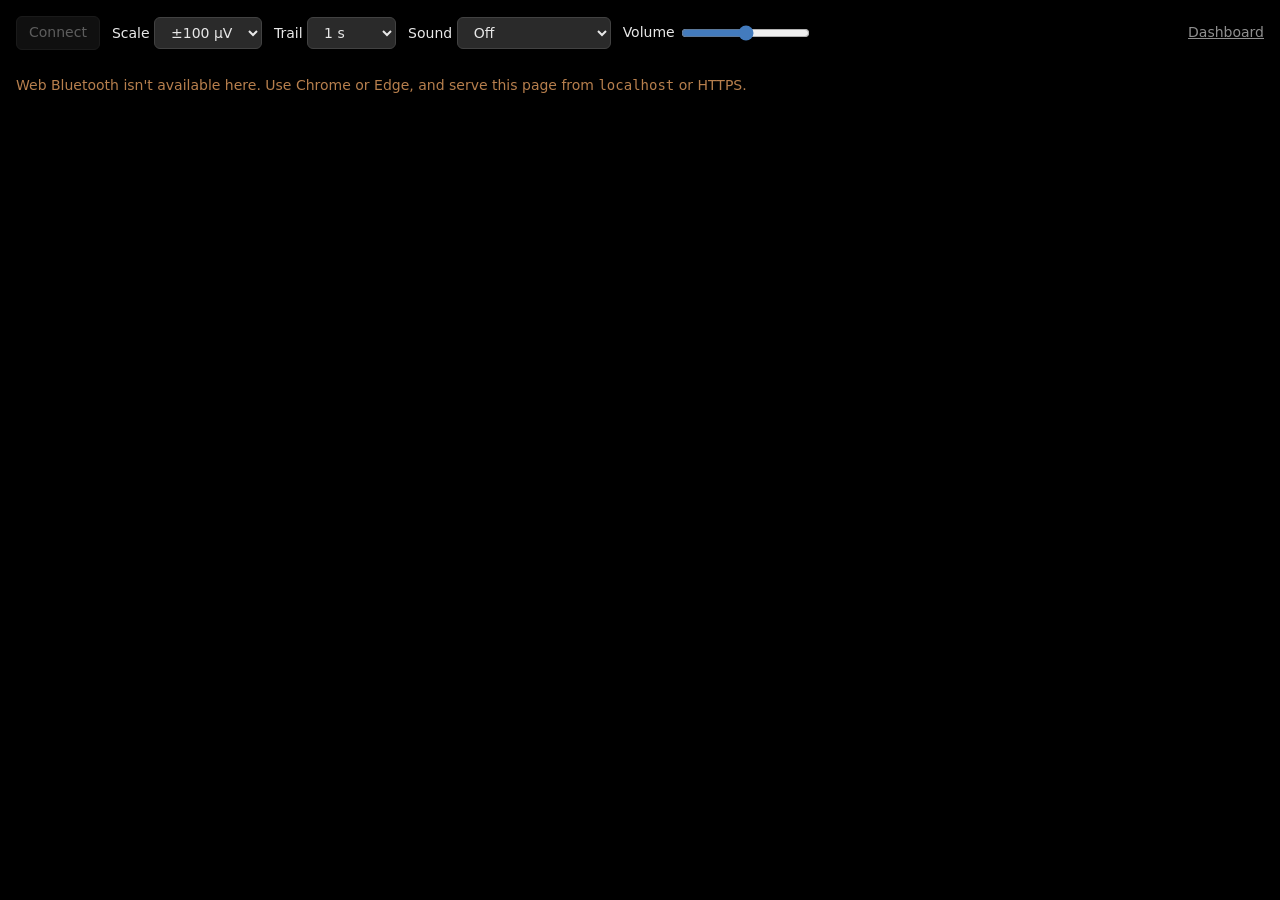
==== bineural.html @ 8e7e1dcd "Add Bineural page with x-y plots and stereo sonification Move the dashboard to dashboard.html and ma" ====
<!doctype html>
<html lang="en">
<head>
  <meta charset="utf-8">
  <meta name="viewport" content="width=device-width, initial-scale=1">
  <title>Bineural</title>
  <link rel="stylesheet" href="style.css">
  <style>
    /* The plots fill the space below the header, centred both ways. */
    body {
      background: #000;
      display: flex;
      flex-direction: column;
      min-height: 100vh;
      box-sizing: border-box;
    }

    .xy {
      flex: 1;
      display: flex;
      flex-wrap: wrap;
      justify-content: center;
      align-content: center;
      align-items: center;
      gap: 24px;
    }

    .xy figure {
      margin: 0;
      width: min(100%, 46vw, 72vh);
    }

    .xy canvas {
      display: block;
      width: 100%;
      aspect-ratio: 1;
      background: #000;
    }

    header a { color: var(--muted); margin-left: auto; }
    header label[hidden] { display: none; }
    #volume { accent-color: var(--accent); vertical-align: middle; }

    @media (max-width: 720px) {
      .xy figure { width: 100%; }
    }
  </style>
</head>
<body>
  <header>
    <button id="connect">Connect</button>
    <label>
      Scale
      <select id="scale">
        <option value="50">±50 µV</option>
        <option value="100" selected>±100 µV</option>
        <option value="200">±200 µV</option>
        <option value="500">±500 µV</option>
      </select>
    </label>
    <label>
      Trail
      <select id="trail">
        <option value="0.25">0.25 s</option>
        <option value="0.5">0.5 s</option>
        <option value="1" selected>1 s</option>
        <option value="2">2 s</option>
      </select>
    </label>
    <label>
      Sound
      <select id="sound">
        <option value="off">Off</option>
        <option value="audify">Audification</option>
        <option value="shift">Frequency shift</option>
      </select>
    </label>
    <label id="pitch-control" hidden>
      Pitch
      <select id="pitch">
        <option value="55">55 Hz</option>
        <option value="110" selected>110 Hz</option>
        <option value="220">220 Hz</option>
      </select>
    </label>
    <label id="shift-control" hidden>
      Shift
      <select id="shift">
        <option value="100">+100 Hz</option>
        <option value="200" selected>+200 Hz</option>
        <option value="400">+400 Hz</option>
        <option value="800">+800 Hz</option>
      </select>
    </label>
    <label>
      Volume
      <input type="range" id="volume" min="0" max="1" step="0.01" value="0.5">
    </label>
    <a href="dashboard.html">Dashboard</a>
  </header>

  <p id="unsupported" hidden>
    Web Bluetooth isn't available here. Use Chrome or Edge, and serve this page from
    <code>localhost</code> or HTTPS.
  </p>

  <main class="xy">
    <figure>
      <canvas id="left-plot" role="img" aria-label="Left hemisphere: AF7 (x) against TP9 (y)"></canvas>
    </figure>
    <figure>
      <canvas id="right-plot" role="img" aria-label="Right hemisphere: AF8 (x) against TP10 (y)"></canvas>
    </figure>
  </main>

  <script type="module" src="bineural.js"></script>
</body>
</html>
---- style.css ----
:root {
  --bg: #141414;
  --fg: #e8e8e8;
  --muted: #8f8f8f;
  --grid: #2a2a2a;
  --accent: #437bbd;
  --warn: #b77f4d;
  --bad: #b8555b;
  color-scheme: dark;
}

body {
  margin: 0;
  padding: 16px;
  background: var(--bg);
  color: var(--fg);
  font: 14px/1.4 system-ui, sans-serif;
}

header {
  display: flex;
  flex-wrap: wrap;
  align-items: center;
  gap: 12px;
  margin-bottom: 12px;
}

h1 {
  font-size: 18px;
  margin: 0 8px 0 0;
}

button, select {
  font: inherit;
  color: var(--fg);
  background: var(--grid);
  border: 1px solid #424242;
  border-radius: 6px;
  padding: 6px 12px;
  cursor: pointer;
}

button:hover:not(:disabled) { border-color: var(--accent); }
button:disabled { opacity: 0.4; cursor: default; }

#status { color: var(--muted); }

#unsupported { color: var(--warn); }

header input[type='checkbox'] { accent-color: var(--accent); }

/* Gaze calibration: full-screen targets at the far left, centre and far right. */
#cue-overlay {
  position: fixed;
  inset: 0;
  z-index: 10;
  background: var(--bg);
}

#cue-overlay[hidden] { display: none; }

.cue-dot {
  position: absolute;
  top: 50%;
  width: 20px;
  height: 20px;
  margin: -10px 0 0 -10px;
  border: 2px solid #424242;
  border-radius: 50%; /* no transition: the dot must jump exactly when the cue is logged */
}

.cue-dot[data-at='left'] { left: 34px; }
.cue-dot[data-at='centre'] { left: 50%; }
.cue-dot[data-at='right'] { left: calc(100% - 34px); }

.cue-dot.active {
  background: var(--accent);
  border-color: var(--accent);
  transform: scale(1.4);
}

#cue-text {
  position: absolute;
  top: calc(50% + 48px);
  width: 100%;
  margin: 0;
  text-align: center;
  font-size: 18px;
}

.cue-hint {
  position: absolute;
  bottom: 24px;
  width: 100%;
  margin: 0;
  text-align: center;
  color: var(--muted);
}

.q-good { color: var(--fg); }
.q-fair { color: var(--warn); }
.q-poor { color: var(--bad); }

#eeg {
  display: block;
  width: 100%;
  height: 60vh;
  min-height: 320px;
  background: #0d0d0d;
  border-radius: 8px;
}

/* Plot with the electrode chart to its right; readouts and band chart in a row below the plot. */
main {
  display: grid;
  grid-template-columns: minmax(0, 1fr) auto;
  gap: 12px 16px;
}

.panels {
  grid-column: 1;
  grid-row: 2;
  display: flex;
  flex-wrap: wrap;
  align-items: flex-start;
  gap: 16px 48px;
}

.panels #bands { flex: 1 1 360px; min-width: 0; }

#bands h2 {
  margin: 0 0 4px;
  font-size: 12px;
  font-weight: 500;
  color: var(--muted);
}

#band-chart {
  display: block;
  width: 100%;
  height: 220px;
}

.readouts {
  display: flex;
  flex-direction: column;
  align-items: flex-start;
  gap: 12px;
}

#montage {
  margin: 0;
  width: clamp(320px, 60vh, 45vw);
  align-self: center;
}

#montage svg { display: block; width: 100%; height: auto; }

/* Eyes sit in the second row, under the electrode chart. */
#eyes {
  grid-column: 2;
  grid-row: 2;
  justify-self: center;
  width: min(100%, 320px);
  margin: 0;
}

#eyes svg { display: block; width: 100%; height: auto; }

/* Line art matching the electrode chart: outline like the head, iris like an empty site. */
#eyes .eye-outline { fill: none; stroke: #424242; stroke-width: 2.5; }
#eyes .iris { fill: #1e1e1e; stroke: #424242; stroke-width: 1.8; }
#eyes .pupil { fill: #424242; }
#eyes .gaze { transition: transform 120ms ease-out; }

/* Blinks squash each eye about its centre (animated from app.js). */
#eyes .eye {
  transform-box: fill-box;
  transform-origin: center;
}

@media (max-width: 720px) {
  main { grid-template-columns: minmax(0, 1fr); }
  #montage { width: 100%; max-width: 420px; justify-self: center; }
  #eyes, .panels { grid-column: auto; grid-row: auto; }
}

#montage .head { fill: none; stroke: #424242; stroke-width: 1.5; }
#montage .ring { fill: none; stroke: var(--grid); stroke-dasharray: 3 3; }
#montage .site { fill: #1e1e1e; stroke: #424242; }
#montage .site-label { fill: var(--muted); font-size: 6.5px; }
#montage .ref { fill: #1e1e1e; stroke: var(--fg); stroke-dasharray: 2 1.5; }
#montage .muse-label { fill: #0d0d0d; font-size: 6.5px; font-weight: 700; }

#stats {
  border-collapse: collapse;
  font-variant-numeric: tabular-nums;
}

#stats th, #stats td {
  padding: 4px 16px 4px 0;
  text-align: left;
}

#stats th { color: var(--muted); font-weight: 500; }

#telemetry {
  display: grid;
  grid-template-columns: max-content 1fr;
  gap: 4px 16px;
  font-variant-numeric: tabular-nums;
}

#telemetry dt { color: var(--muted); }
#telemetry dd { margin: 0; }
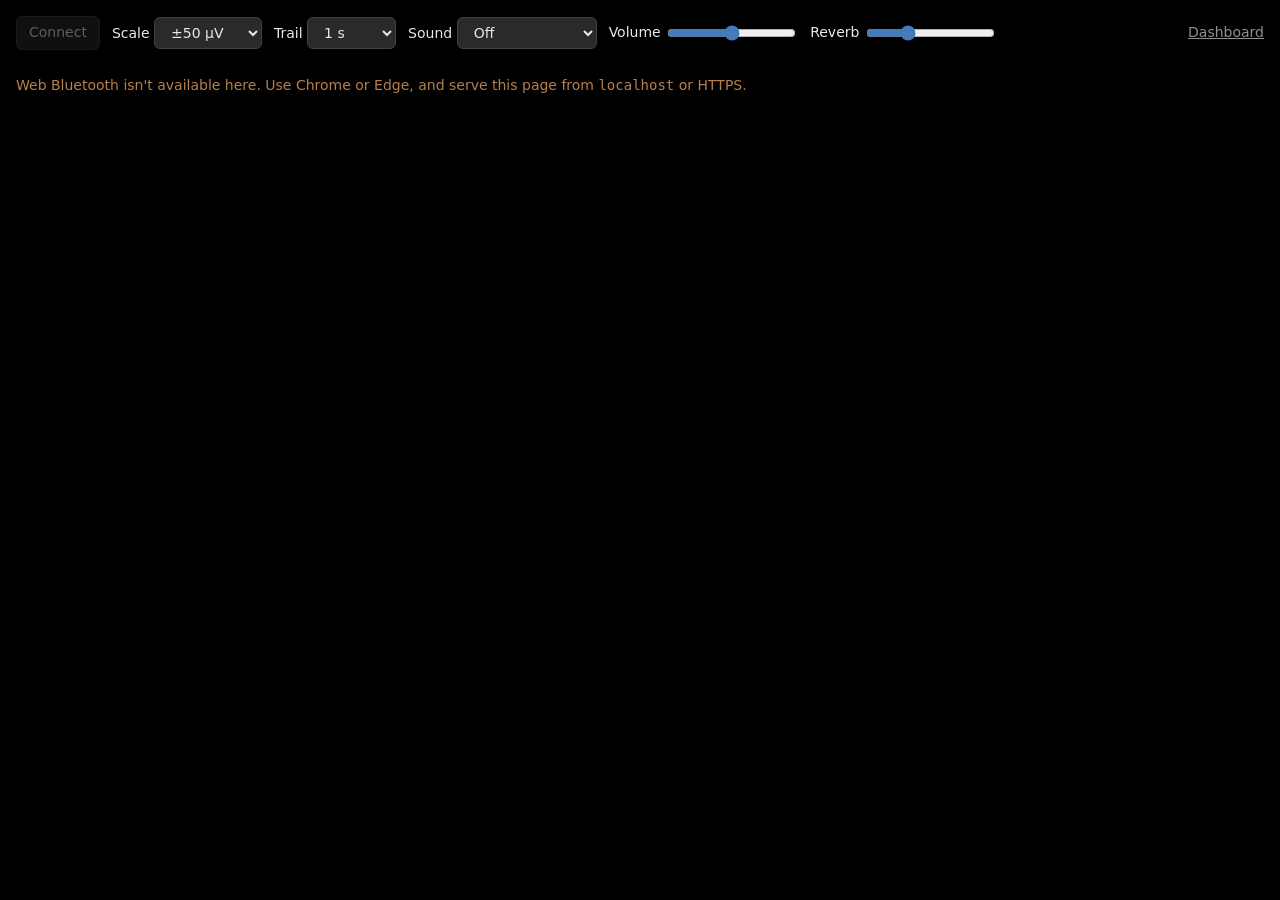
==== commit 5d1982ef: "Rework Bineural sound modes around the x-y trace Sound modes are now Granular, Layered shift and Spe" ====
--- a/bineural.html
+++ b/bineural.html
@@ -39,7 +39,7 @@
 
     header a { color: var(--muted); margin-left: auto; }
     header label[hidden] { display: none; }
-    #volume { accent-color: var(--accent); vertical-align: middle; }
+    #volume, #reverb { accent-color: var(--accent); vertical-align: middle; }
 
     @media (max-width: 720px) {
       .xy figure { width: 100%; }
@@ -52,8 +52,8 @@
     <label>
       Scale
       <select id="scale">
-        <option value="50">±50 µV</option>
-        <option value="100" selected>±100 µV</option>
+        <option value="50" selected>±50 µV</option>
+        <option value="100">±100 µV</option>
         <option value="200">±200 µV</option>
         <option value="500">±500 µV</option>
       </select>
@@ -71,30 +71,35 @@
       Sound
       <select id="sound">
         <option value="off">Off</option>
-        <option value="audify">Audification</option>
-        <option value="shift">Frequency shift</option>
+        <option value="granular">Granular</option>
+        <option value="layers">Layered shift</option>
+        <option value="spectral">Spectral map</option>
       </select>
     </label>
-    <label id="pitch-control" hidden>
-      Pitch
-      <select id="pitch">
-        <option value="55">55 Hz</option>
-        <option value="110" selected>110 Hz</option>
-        <option value="220">220 Hz</option>
+    <label id="speed-control" hidden>
+      Speed
+      <select id="speed">
+        <option value="25">×25</option>
+        <option value="50" selected>×50</option>
+        <option value="100">×100</option>
       </select>
     </label>
-    <label id="shift-control" hidden>
-      Shift
-      <select id="shift">
-        <option value="100">+100 Hz</option>
-        <option value="200" selected>+200 Hz</option>
-        <option value="400">+400 Hz</option>
-        <option value="800">+800 Hz</option>
+    <label id="crush-control" hidden><input type="checkbox" id="crush"> Bitcrush</label>
+    <label id="range-control" hidden>
+      Range
+      <select id="range">
+        <option value="1760">55 Hz – 1.8 kHz</option>
+        <option value="3520">55 Hz – 3.5 kHz</option>
+        <option value="7040" selected>55 Hz – 7 kHz</option>
       </select>
     </label>
     <label>
       Volume
       <input type="range" id="volume" min="0" max="1" step="0.01" value="0.5">
+    </label>
+    <label>
+      Reverb
+      <input type="range" id="reverb" min="0" max="1" step="0.01" value="0.3">
     </label>
     <a href="dashboard.html">Dashboard</a>
   </header>
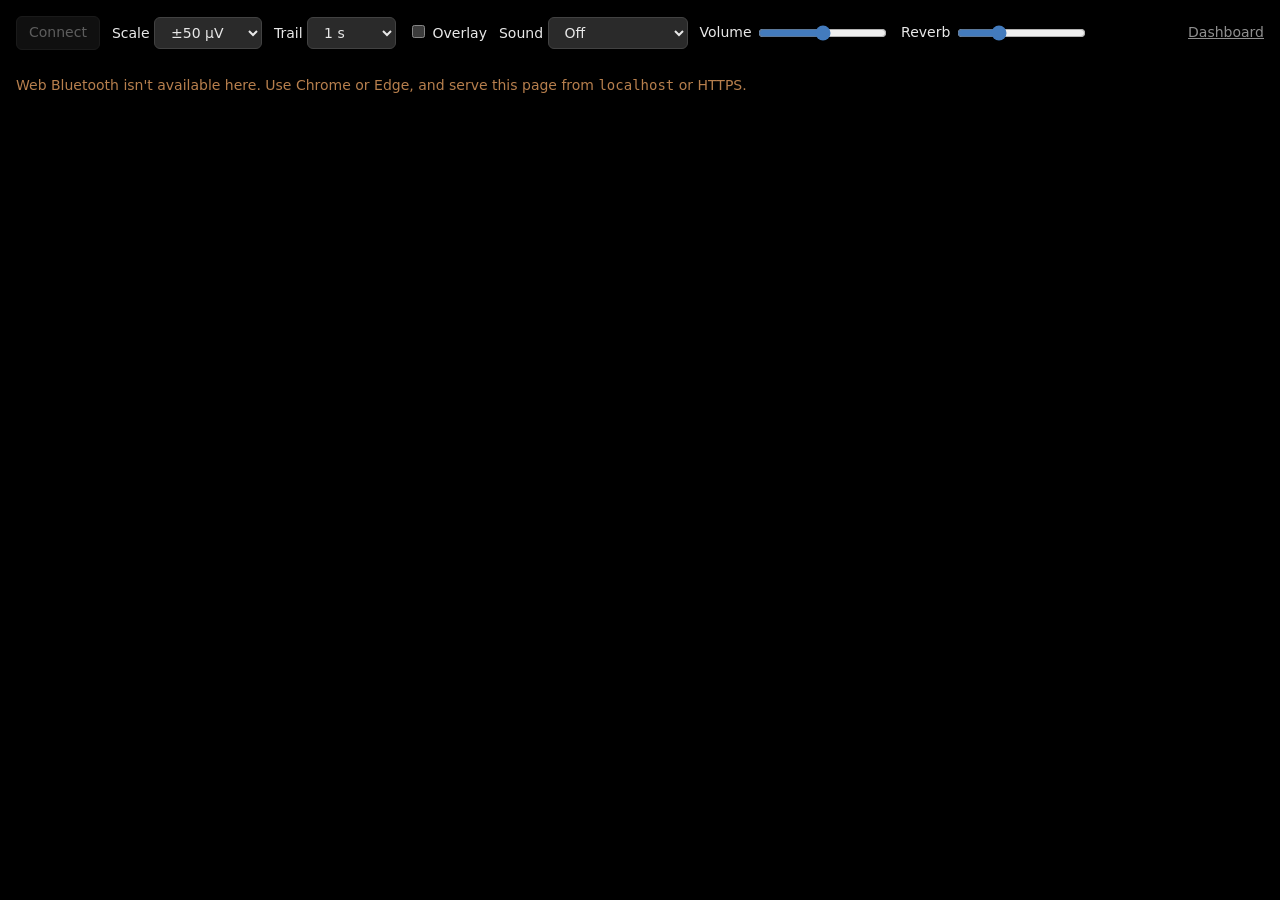
==== commit 282b9328: "Add hemisphere overlay to Bineural and a running ideas list An Overlay checkbox replaces the two sid" ====
--- a/bineural.html
+++ b/bineural.html
@@ -29,6 +29,11 @@
       margin: 0;
       width: min(100%, 46vw, 72vh);
     }
+
+    .xy figure[hidden] { display: none; }
+
+    /* The overlay holds both hemispheres in one, larger plot. */
+    .xy #overlay-figure { width: min(100%, 92vw, 80vh); }
 
     .xy canvas {
       display: block;
@@ -67,6 +72,7 @@
         <option value="2">2 s</option>
       </select>
     </label>
+    <label><input type="checkbox" id="overlay"> Overlay</label>
     <label>
       Sound
       <select id="sound">
@@ -110,11 +116,15 @@
   </p>
 
   <main class="xy">
-    <figure>
+    <figure class="split">
       <canvas id="left-plot" role="img" aria-label="Left hemisphere: AF7 (x) against TP9 (y)"></canvas>
     </figure>
-    <figure>
+    <figure class="split">
       <canvas id="right-plot" role="img" aria-label="Right hemisphere: AF8 (x) against TP10 (y)"></canvas>
+    </figure>
+    <figure id="overlay-figure" hidden>
+      <canvas id="overlay-plot" role="img"
+              aria-label="Both hemispheres overlaid: AF7 against TP9 and AF8 against TP10"></canvas>
     </figure>
   </main>
 
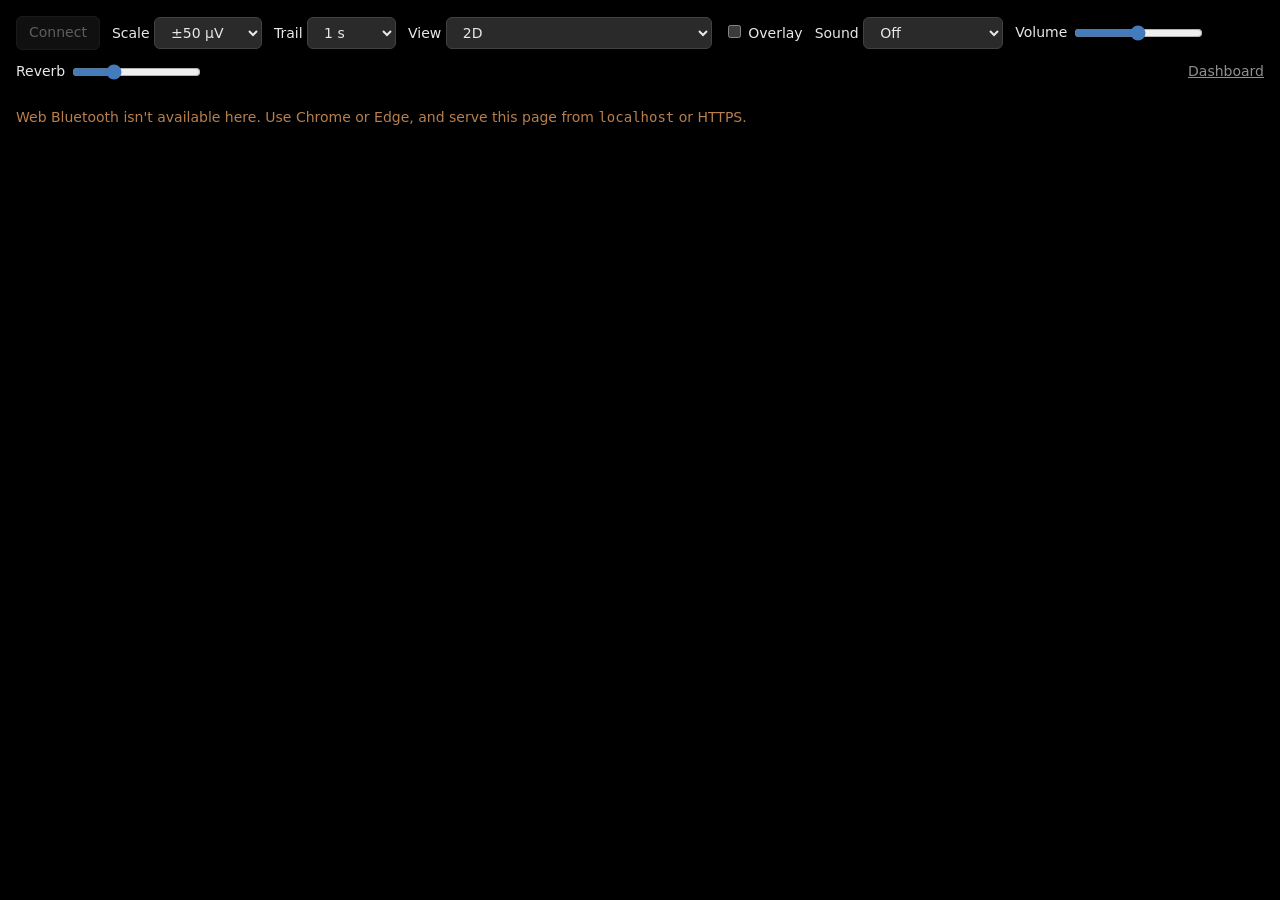
==== commit 784632c7: "Add 3D views to Bineural with motion control and delay embeddings Views: x, y, x delayed; Takens emb" ====
--- a/bineural.html
+++ b/bineural.html
@@ -31,6 +31,8 @@
     }
 
     .xy figure[hidden] { display: none; }
+    .xy.draggable { cursor: grab; touch-action: none; }
+    .xy.dragging { cursor: grabbing; }
 
     /* The overlay holds both hemispheres in one, larger plot. */
     .xy #overlay-figure { width: min(100%, 92vw, 80vh); }
@@ -72,7 +74,37 @@
         <option value="2">2 s</option>
       </select>
     </label>
-    <label><input type="checkbox" id="overlay"> Overlay</label>
+    <label>
+      View
+      <select id="view">
+        <option value="2d">2D</option>
+        <option value="delay">3D: x, y, x delayed</option>
+        <option value="takens">3D: Takens embedding of x − y</option>
+        <option value="takensSum">3D: Takens embedding of x + y</option>
+        <option value="pca">3D PCA</option>
+      </select>
+    </label>
+    <!-- Each band's delay is a quarter period of its typical frequency. -->
+    <label id="delay-control" hidden>
+      Delay
+      <select id="delay">
+        <option value="auto" selected>Auto</option>
+        <option value="2">Delta, 2 Hz (125 ms)</option>
+        <option value="6">Theta, 6 Hz (42 ms)</option>
+        <option value="10">Alpha, 10 Hz (25 ms)</option>
+        <option value="20">Beta, 20 Hz (12.5 ms)</option>
+        <option value="40">Gamma, 40 Hz (6.25 ms)</option>
+      </select>
+    </label>
+    <label id="motion-control" hidden>
+      Motion
+      <select id="motion">
+        <option value="spin">Auto-rotate</option>
+        <option value="mouse">Mouse</option>
+        <option value="head">Head</option>
+      </select>
+    </label>
+    <label id="overlay-control"><input type="checkbox" id="overlay"> Overlay</label>
     <label>
       Sound
       <select id="sound">
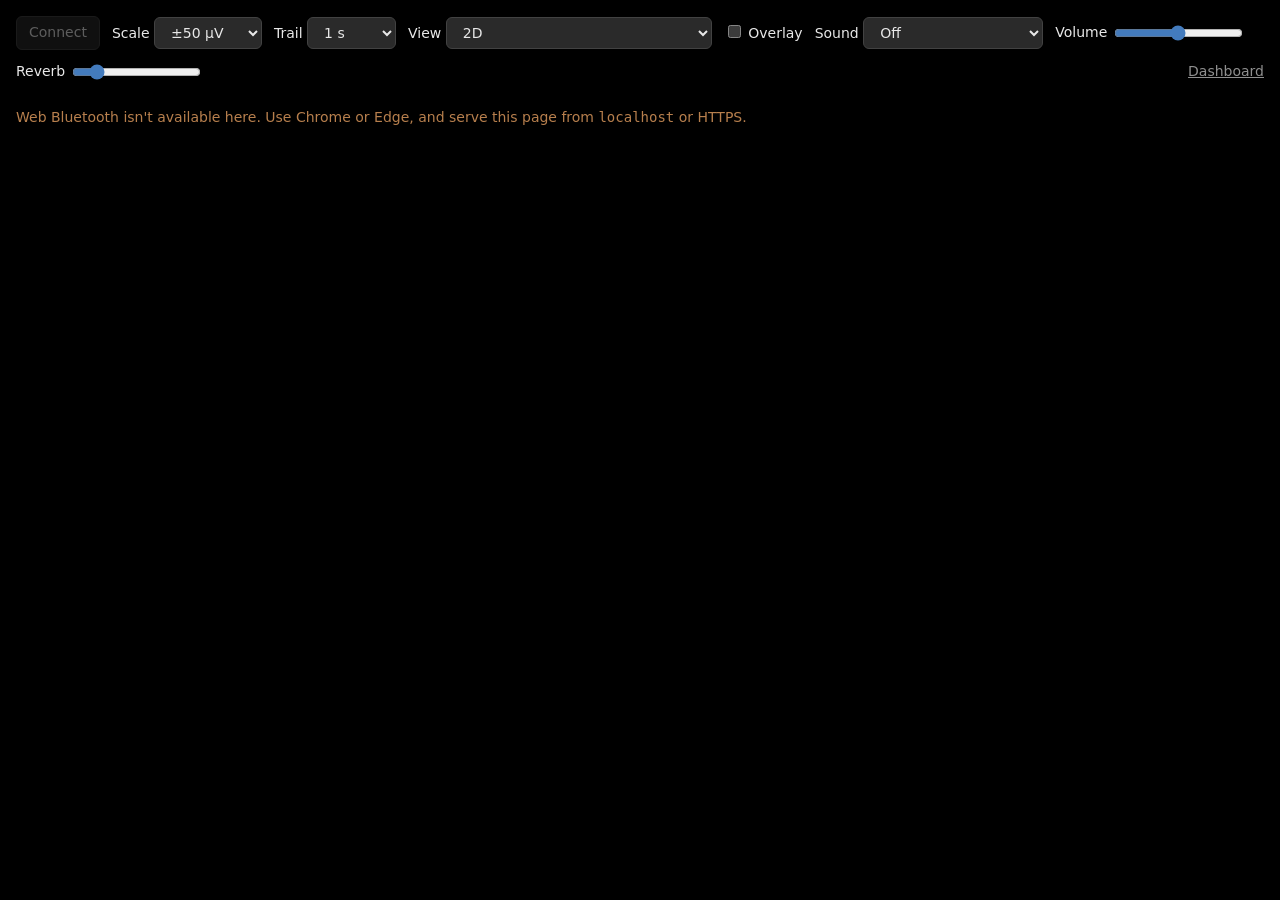
==== commit 6e968c71: "Add heartbeat thump, drone and struck-sphere plucks to Bineural - Stream the Muse 2 heart sensor (PP" ====
--- a/bineural.html
+++ b/bineural.html
@@ -46,7 +46,8 @@
 
     header a { color: var(--muted); margin-left: auto; }
     header label[hidden] { display: none; }
-    #volume, #reverb { accent-color: var(--accent); vertical-align: middle; }
+    #bpm { color: var(--muted); font-variant-numeric: tabular-nums; }
+    #volume, #reverb, #sphere { accent-color: var(--accent); vertical-align: middle; }
 
     @media (max-width: 720px) {
       .xy figure { width: 100%; }
@@ -79,6 +80,7 @@
       <select id="view">
         <option value="2d">2D</option>
         <option value="delay">3D: x, y, x delayed</option>
+        <option value="delayY">3D: x, y, y delayed</option>
         <option value="takens">3D: Takens embedding of x − y</option>
         <option value="takensSum">3D: Takens embedding of x + y</option>
         <option value="pca">3D PCA</option>
@@ -109,6 +111,8 @@
       Sound
       <select id="sound">
         <option value="off">Off</option>
+        <option value="drone">Drone (trail shape)</option>
+        <option value="plucks">Plucks (big swings)</option>
         <option value="granular">Granular</option>
         <option value="layers">Layered shift</option>
         <option value="spectral">Spectral map</option>
@@ -131,13 +135,22 @@
         <option value="7040" selected>55 Hz – 7 kHz</option>
       </select>
     </label>
+    <!-- The plucks' shell: smaller means the trace reaches it, and strikes, more often. -->
+    <label id="sphere-control" hidden>
+      Sphere size
+      <input type="range" id="sphere" min="0.15" max="0.95" step="0.01" value="0.5">
+    </label>
+    <!-- A soft bass thump on every heartbeat seen by the headband's heart sensor (PPG). -->
+    <label id="thump-control" hidden>
+      <input type="checkbox" id="thump"> Heartbeat thump <span id="bpm"></span>
+    </label>
     <label>
       Volume
       <input type="range" id="volume" min="0" max="1" step="0.01" value="0.5">
     </label>
     <label>
       Reverb
-      <input type="range" id="reverb" min="0" max="1" step="0.01" value="0.3">
+      <input type="range" id="reverb" min="0" max="2" step="0.01" value="0.3">
     </label>
     <a href="dashboard.html">Dashboard</a>
   </header>
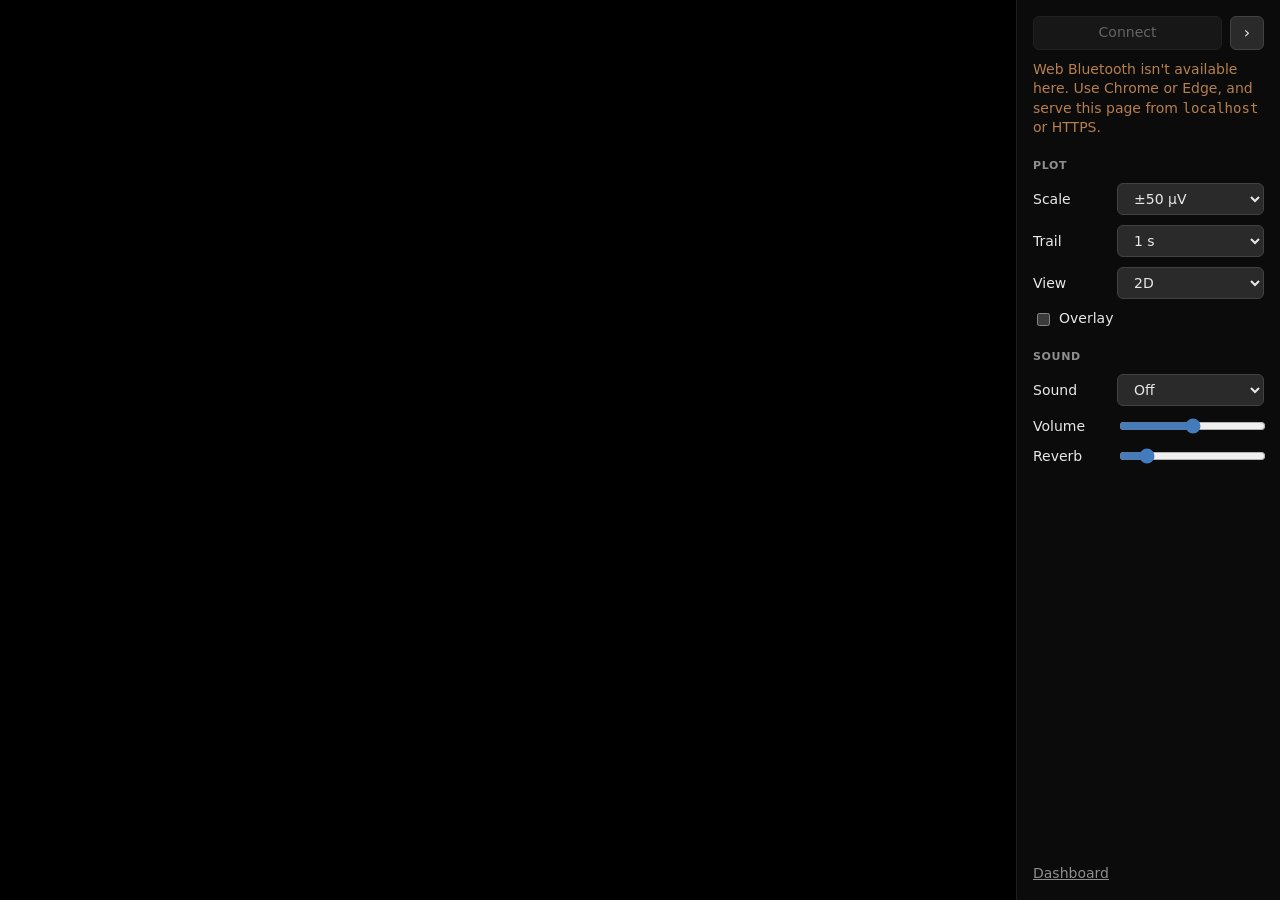
==== commit a62d7b02: "Move Bineural's controls into a hideable side panel The settings now sit in a right-hand panel group" ====
--- a/bineural.html
+++ b/bineural.html
@@ -6,17 +6,88 @@
   <title>Bineural</title>
   <link rel="stylesheet" href="style.css">
   <style>
-    /* The plots fill the space below the header, centred both ways. */
+    /* Controls in a collapsible panel on the right, as on the Sculpture page; the plots fill
+       the rest, centred both ways. */
     body {
       background: #000;
       display: flex;
+      height: 100vh;
+      margin: 0;
+      padding: 0;
+      overflow: hidden;
+    }
+
+    #panel {
+      flex: none;
+      width: 264px;
+      box-sizing: border-box;
+      padding: 16px;
+      overflow-x: hidden;
+      overflow-y: auto;
+      order: 2; /* after the plots */
+      background: #0b0b0b;
+      border-left: 1px solid #1e1e1e;
+      display: flex;
       flex-direction: column;
-      min-height: 100vh;
-      box-sizing: border-box;
-    }
-
+      gap: 10px;
+      transition: width 180ms ease, padding 180ms ease;
+    }
+
+    body.collapsed #panel {
+      width: 0;
+      padding-left: 0;
+      padding-right: 0;
+      border-left: none;
+    }
+
+    /* The toggle stays in the top-right corner whether the panel is open or closed. */
+    #panel-toggle {
+      position: fixed;
+      top: 16px;
+      right: 16px;
+      z-index: 2;
+      width: 34px;
+      height: 34px;
+      padding: 0;
+      line-height: 1;
+      font-size: 16px;
+    }
+
+    #panel .top { display: flex; gap: 8px; margin-right: 42px; }
+    #panel .top button { flex: 1; }
+
+    #panel h2 {
+      margin: 10px 0 0;
+      font-size: 11px;
+      font-weight: 600;
+      letter-spacing: 0.06em;
+      text-transform: uppercase;
+      color: var(--muted);
+    }
+
+    /* Each setting is a row: its name, then its control filling the rest. */
+    #panel label {
+      display: grid;
+      grid-template-columns: 76px minmax(0, 1fr);
+      align-items: center;
+      gap: 8px;
+      white-space: nowrap;
+    }
+
+    #panel label.check { display: flex; flex-wrap: wrap; column-gap: 6px; row-gap: 2px; white-space: normal; }
+    #panel label[hidden] { display: none; }
+    #panel select, #panel input[type='range'] { width: 100%; min-width: 0; box-sizing: border-box; }
+    #panel input { accent-color: var(--accent); }
+    #panel a { color: var(--muted); margin-top: auto; padding-top: 12px; }
+    #unsupported { margin: 0; white-space: normal; }
+    #bpm { color: var(--muted); font-variant-numeric: tabular-nums; }
+
+    /* Plots are sized from the space beside the panel (container units), so they grow when
+       it's hidden: two side by side, or the overlay alone, as large as fits. */
     .xy {
       flex: 1;
+      min-width: 0;
+      container-type: size;
       display: flex;
       flex-wrap: wrap;
       justify-content: center;
@@ -27,15 +98,14 @@
 
     .xy figure {
       margin: 0;
-      width: min(100%, 46vw, 72vh);
+      width: min(calc(50cqw - 36px), calc(100cqh - 48px));
     }
 
     .xy figure[hidden] { display: none; }
     .xy.draggable { cursor: grab; touch-action: none; }
     .xy.dragging { cursor: grabbing; }
 
-    /* The overlay holds both hemispheres in one, larger plot. */
-    .xy #overlay-figure { width: min(100%, 92vw, 80vh); }
+    .xy #overlay-figure { width: min(calc(100cqw - 48px), calc(100cqh - 48px)); }
 
     .xy canvas {
       display: block;
@@ -44,19 +114,24 @@
       background: #000;
     }
 
-    header a { color: var(--muted); margin-left: auto; }
-    header label[hidden] { display: none; }
-    #bpm { color: var(--muted); font-variant-numeric: tabular-nums; }
-    #volume, #reverb, #sphere { accent-color: var(--accent); vertical-align: middle; }
-
+    /* On narrow screens the panel floats over the plots, which stack. */
     @media (max-width: 720px) {
-      .xy figure { width: 100%; }
+      #panel { position: absolute; z-index: 1; top: 0; bottom: 0; right: 0; }
+      .xy figure { width: min(calc(100cqw - 32px), calc(50cqh - 36px)); }
     }
   </style>
 </head>
 <body>
-  <header>
-    <button id="connect">Connect</button>
+  <button id="panel-toggle" aria-controls="panel" aria-expanded="true" title="Hide settings" aria-label="Hide settings">›</button>
+
+  <aside id="panel" aria-label="Settings">
+    <div class="top"><button id="connect">Connect</button></div>
+    <p id="unsupported" hidden>
+      Web Bluetooth isn't available here. Use Chrome or Edge, and serve this page from
+      <code>localhost</code> or HTTPS.
+    </p>
+
+    <h2>Plot</h2>
     <label>
       Scale
       <select id="scale">
@@ -106,7 +181,9 @@
         <option value="head">Head</option>
       </select>
     </label>
-    <label id="overlay-control"><input type="checkbox" id="overlay"> Overlay</label>
+    <label id="overlay-control" class="check"><input type="checkbox" id="overlay"> Overlay</label>
+
+    <h2>Sound</h2>
     <label>
       Sound
       <select id="sound">
@@ -126,7 +203,7 @@
         <option value="100">×100</option>
       </select>
     </label>
-    <label id="crush-control" hidden><input type="checkbox" id="crush"> Bitcrush</label>
+    <label id="crush-control" class="check" hidden><input type="checkbox" id="crush"> Bitcrush</label>
     <label id="range-control" hidden>
       Range
       <select id="range">
@@ -141,7 +218,7 @@
       <input type="range" id="sphere" min="0.15" max="0.95" step="0.01" value="0.5">
     </label>
     <!-- A soft bass thump on every heartbeat seen by the headband's heart sensor (PPG). -->
-    <label id="thump-control" hidden>
+    <label id="thump-control" class="check" hidden>
       <input type="checkbox" id="thump"> Heartbeat thump <span id="bpm"></span>
     </label>
     <label>
@@ -152,13 +229,9 @@
       Reverb
       <input type="range" id="reverb" min="0" max="2" step="0.01" value="0.3">
     </label>
+
     <a href="dashboard.html">Dashboard</a>
-  </header>
-
-  <p id="unsupported" hidden>
-    Web Bluetooth isn't available here. Use Chrome or Edge, and serve this page from
-    <code>localhost</code> or HTTPS.
-  </p>
+  </aside>
 
   <main class="xy">
     <figure class="split">
